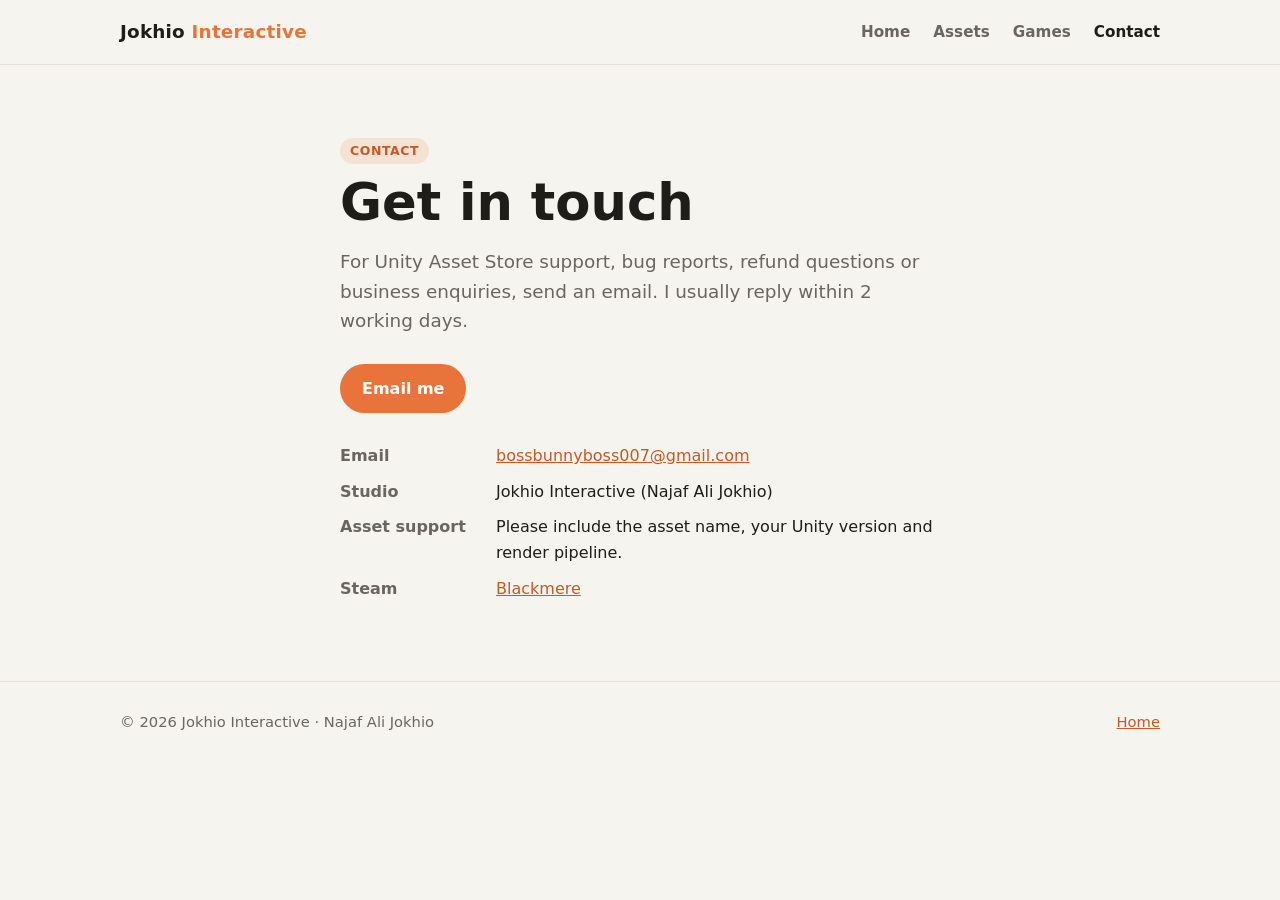
==== contact.html @ dce66ff0 "Publisher website: home, contact, Cute Shooter Animals, Blackmere" ====
<!doctype html>
<html lang="en">
<head>
  <meta charset="utf-8">
  <meta name="viewport" content="width=device-width, initial-scale=1">
  <title>Contact – Jokhio Interactive</title>
  <meta name="description" content="Contact Jokhio Interactive for asset support, questions and business enquiries.">
  <link rel="stylesheet" href="style.css">
  <link rel="icon" href="images/favicon.png">
</head>
<body>
  <header class="site">
    <div class="wrap">
      <a class="brand" href="index.html">Jokhio <span>Interactive</span></a>
      <nav>
        <a href="index.html">Home</a>
        <a href="index.html#assets">Assets</a>
        <a href="index.html#games">Games</a>
        <a href="contact.html" aria-current="page">Contact</a>
      </nav>
    </div>
  </header>

  <main>
    <section class="hero">
      <div class="wrap contact-box">
        <span class="tag">Contact</span>
        <h1>Get in touch</h1>
        <p>For Unity Asset Store support, bug reports, refund questions or business enquiries, send an email.
          I usually reply within 2 working days.</p>
        <a class="btn" href="mailto:bossbunnyboss007@gmail.com?subject=Jokhio%20Interactive%20enquiry">Email me</a>
        <dl>
          <dt>Email</dt><dd><a href="mailto:bossbunnyboss007@gmail.com">bossbunnyboss007@gmail.com</a></dd>
          <dt>Studio</dt><dd>Jokhio Interactive (Najaf Ali Jokhio)</dd>
          <dt>Asset support</dt><dd>Please include the asset name, your Unity version and render pipeline.</dd>
          <dt>Steam</dt><dd><a href="https://store.steampowered.com/app/5117120/Blackmere/" target="_blank" rel="noopener">Blackmere</a></dd>
        </dl>
      </div>
    </section>
  </main>

  <footer class="site">
    <div class="wrap">
      <span>© 2026 Jokhio Interactive · Najaf Ali Jokhio</span>
      <span><a href="index.html">Home</a></span>
    </div>
  </footer>
</body>
</html>
---- style.css ----
:root {
  --bg: #f6f4ef;
  --surface: #ffffff;
  --text: #1f1d1a;
  --muted: #6b6560;
  --accent: #e8743b;
  --accent-dark: #c65a24;
  --line: #e6e1d8;
  --radius: 14px;
  --max: 1080px;
}
@media (prefers-color-scheme: dark) {
  :root {
    --bg: #15140f;
    --surface: #1f1d18;
    --text: #f2eee6;
    --muted: #a59e93;
    --line: #34302a;
  }
}
* { box-sizing: border-box; }
html { scroll-behavior: smooth; }
body {
  margin: 0;
  font-family: "Segoe UI", system-ui, -apple-system, Roboto, Helvetica, Arial, sans-serif;
  background: var(--bg);
  color: var(--text);
  line-height: 1.6;
}
a { color: var(--accent-dark); }
@media (prefers-color-scheme: dark) { a { color: var(--accent); } }
img { max-width: 100%; display: block; }

.wrap { width: 100%; max-width: var(--max); margin: 0 auto; padding: 0 20px; }

header.site {
  position: sticky; top: 0; z-index: 10;
  background: color-mix(in srgb, var(--bg) 88%, transparent);
  backdrop-filter: blur(8px);
  border-bottom: 1px solid var(--line);
}
header.site .wrap { display: flex; align-items: center; justify-content: space-between; height: 64px; gap: 16px; }
.brand { font-weight: 800; font-size: 1.15rem; text-decoration: none; color: var(--text); letter-spacing: .2px; }
.brand span { color: var(--accent); }
nav a { margin-left: 18px; text-decoration: none; color: var(--muted); font-weight: 600; font-size: .95rem; }
nav a:hover, nav a[aria-current="page"] { color: var(--text); }

.hero { padding: 72px 0 40px; }
.hero h1 { font-size: clamp(2rem, 5vw, 3.2rem); line-height: 1.12; margin: 0 0 16px; }
.hero p { font-size: 1.15rem; color: var(--muted); max-width: 640px; margin: 0 0 28px; }
.btn {
  display: inline-block; padding: 12px 22px; border-radius: 999px; background: var(--accent);
  color: #fff; text-decoration: none; font-weight: 700; margin-right: 10px; margin-bottom: 10px;
}
.btn:hover { background: var(--accent-dark); }
.btn.ghost { background: transparent; color: var(--text); border: 2px solid var(--line); }

section { padding: 40px 0; }
section h2 { font-size: 1.7rem; margin: 0 0 8px; }
section .lead { color: var(--muted); margin: 0 0 24px; }

.card {
  background: var(--surface); border: 1px solid var(--line); border-radius: var(--radius);
  overflow: hidden;
}
.card .body { padding: 22px; }
.card h3 { margin: 0 0 6px; font-size: 1.3rem; }
.tag { display: inline-block; font-size: .78rem; font-weight: 700; text-transform: uppercase; letter-spacing: .6px;
  color: var(--accent-dark); background: color-mix(in srgb, var(--accent) 14%, transparent); padding: 3px 10px; border-radius: 999px; margin-bottom: 10px; }
.grid { display: grid; grid-template-columns: repeat(auto-fit, minmax(300px, 1fr)); gap: 22px; }
.feature-list { margin: 12px 0 0; padding-left: 20px; }
.feature-list li { margin: 4px 0; }
.steam-embed { width: 100%; height: 190px; border: 0; display: block; }

.skills { display: flex; flex-wrap: wrap; gap: 10px; }
.skills span { border: 1px solid var(--line); border-radius: 999px; padding: 6px 14px; font-weight: 600; font-size: .92rem; background: var(--surface); }

.contact-box { max-width: 640px; }
.contact-box dl { display: grid; grid-template-columns: 140px 1fr; gap: 10px 16px; margin: 20px 0 0; }
.contact-box dt { color: var(--muted); font-weight: 600; }
.contact-box dd { margin: 0; overflow-wrap: anywhere; }

footer.site { border-top: 1px solid var(--line); margin-top: 40px; padding: 28px 0; color: var(--muted); font-size: .92rem; }
footer.site .wrap { display: flex; flex-wrap: wrap; justify-content: space-between; gap: 12px; }

.brand { white-space: nowrap; }
@media (max-width: 560px) {
  header.site .wrap { height: auto; flex-direction: column; align-items: flex-start; padding-top: 10px; padding-bottom: 8px; gap: 4px; }
  nav a { margin-left: 0; margin-right: 14px; font-size: .9rem; }
  .contact-box dl { grid-template-columns: 1fr; }
  .hero { padding-top: 48px; }
}
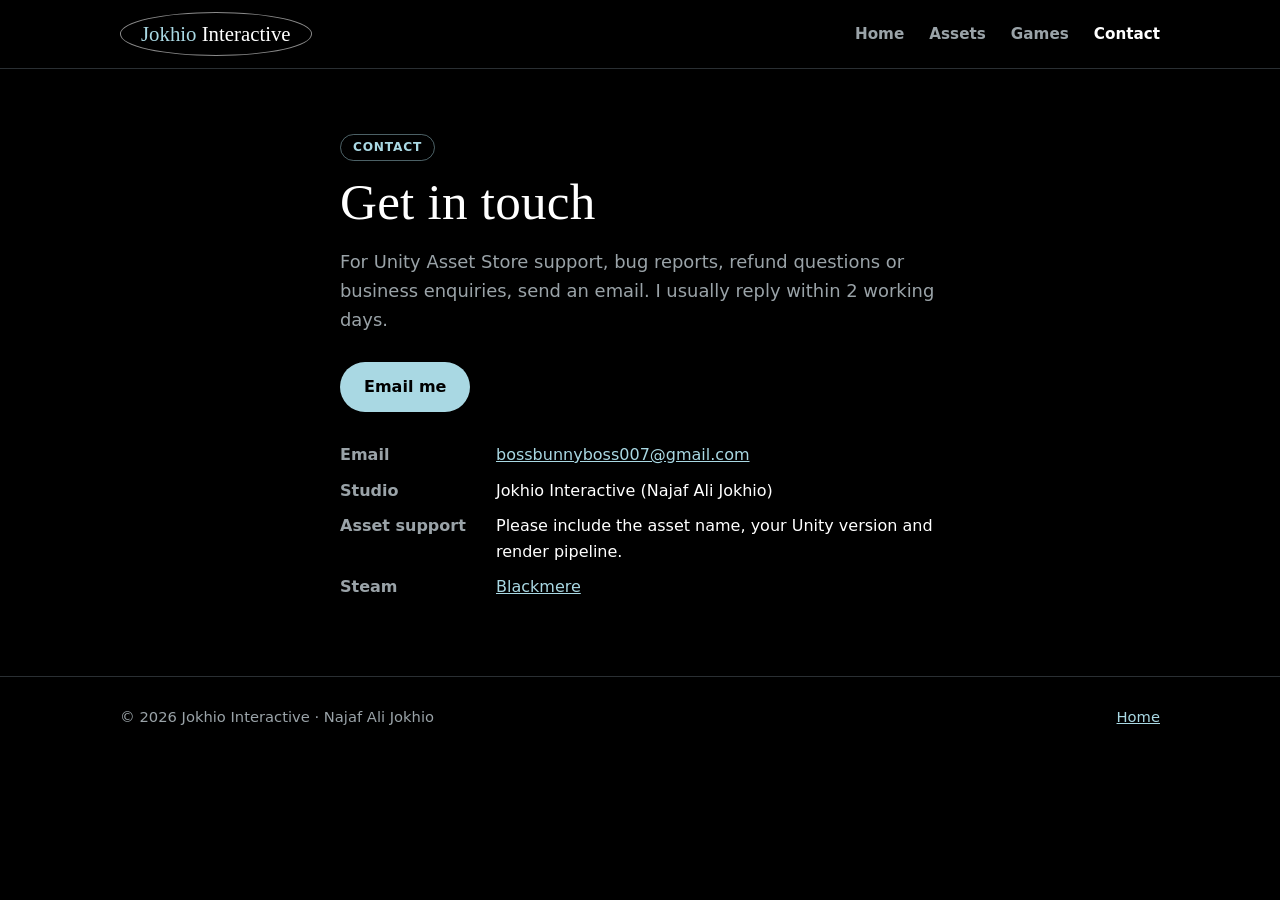
==== commit f88dc98d: "Dark theme matching the Jokhio Interactive logo" ====
--- a/contact.html
+++ b/contact.html
@@ -3,15 +3,16 @@
 <head>
   <meta charset="utf-8">
   <meta name="viewport" content="width=device-width, initial-scale=1">
-  <title>Contact – Jokhio Interactive</title>
+  <title>Contact &ndash; Jokhio Interactive</title>
   <meta name="description" content="Contact Jokhio Interactive for asset support, questions and business enquiries.">
   <link rel="stylesheet" href="style.css">
   <link rel="icon" href="images/favicon.png">
+  <meta name="theme-color" content="#000000">
 </head>
 <body>
   <header class="site">
     <div class="wrap">
-      <a class="brand" href="index.html">Jokhio <span>Interactive</span></a>
+      <a class="brand" href="index.html"><span class="j">Jokhio</span> Interactive</a>
       <nav>
         <a href="index.html">Home</a>
         <a href="index.html#assets">Assets</a>
@@ -41,7 +42,7 @@
 
   <footer class="site">
     <div class="wrap">
-      <span>© 2026 Jokhio Interactive · Najaf Ali Jokhio</span>
+      <span>&copy; 2026 Jokhio Interactive &middot; Najaf Ali Jokhio</span>
       <span><a href="index.html">Home</a></span>
     </div>
   </footer>
--- a/style.css
+++ b/style.css
@@ -1,79 +1,82 @@
 :root {
-  --bg: #f6f4ef;
-  --surface: #ffffff;
-  --text: #1f1d1a;
-  --muted: #6b6560;
-  --accent: #e8743b;
-  --accent-dark: #c65a24;
-  --line: #e6e1d8;
+  --bg: #000000;
+  --surface: #0d0f11;
+  --surface-2: #14181b;
+  --text: #ffffff;
+  --muted: #9aa3a8;
+  --accent: #a9d8e3;
+  --accent-dark: #7fbccb;
+  --line: #2a2f33;
+  --ring: #8a8a8a;
   --radius: 14px;
   --max: 1080px;
-}
-@media (prefers-color-scheme: dark) {
-  :root {
-    --bg: #15140f;
-    --surface: #1f1d18;
-    --text: #f2eee6;
-    --muted: #a59e93;
-    --line: #34302a;
-  }
+  --serif: "Times New Roman", Times, Georgia, serif;
+  --sans: "Segoe UI", system-ui, -apple-system, Roboto, Helvetica, Arial, sans-serif;
+  color-scheme: dark;
 }
 * { box-sizing: border-box; }
 html { scroll-behavior: smooth; }
 body {
   margin: 0;
-  font-family: "Segoe UI", system-ui, -apple-system, Roboto, Helvetica, Arial, sans-serif;
+  font-family: var(--sans);
   background: var(--bg);
   color: var(--text);
   line-height: 1.6;
 }
-a { color: var(--accent-dark); }
-@media (prefers-color-scheme: dark) { a { color: var(--accent); } }
+a { color: var(--accent); }
+a:hover { color: #ffffff; }
 img { max-width: 100%; display: block; }
+h1, h2, h3 { font-family: var(--serif); font-weight: 400; letter-spacing: .2px; }
 
 .wrap { width: 100%; max-width: var(--max); margin: 0 auto; padding: 0 20px; }
 
 header.site {
   position: sticky; top: 0; z-index: 10;
-  background: color-mix(in srgb, var(--bg) 88%, transparent);
+  background: rgba(0, 0, 0, .9);
   backdrop-filter: blur(8px);
   border-bottom: 1px solid var(--line);
 }
-header.site .wrap { display: flex; align-items: center; justify-content: space-between; height: 64px; gap: 16px; }
-.brand { font-weight: 800; font-size: 1.15rem; text-decoration: none; color: var(--text); letter-spacing: .2px; }
-.brand span { color: var(--accent); }
-nav a { margin-left: 18px; text-decoration: none; color: var(--muted); font-weight: 600; font-size: .95rem; }
-nav a:hover, nav a[aria-current="page"] { color: var(--text); }
+header.site .wrap { display: flex; align-items: center; justify-content: space-between; height: 68px; gap: 16px; }
+.brand {
+  font-family: var(--serif); font-size: 1.3rem; text-decoration: none; color: #fff; white-space: nowrap;
+  border: 1.5px solid var(--ring); border-radius: 50%; padding: 4px 20px;
+}
+.brand span.j { color: var(--accent); }
+nav a { margin-left: 20px; text-decoration: none; color: var(--muted); font-weight: 600; font-size: .95rem; }
+nav a:hover, nav a[aria-current="page"] { color: #fff; }
 
-.hero { padding: 72px 0 40px; }
-.hero h1 { font-size: clamp(2rem, 5vw, 3.2rem); line-height: 1.12; margin: 0 0 16px; }
-.hero p { font-size: 1.15rem; color: var(--muted); max-width: 640px; margin: 0 0 28px; }
+.hero { padding: 64px 0 36px; }
+.hero .logo { width: min(520px, 100%); margin: 0 0 28px; }
+.hero h1 { font-size: clamp(2rem, 5vw, 3.2rem); line-height: 1.15; margin: 0 0 16px; }
+.hero h1 em { font-style: normal; color: var(--accent); }
+.hero p { font-size: 1.12rem; color: var(--muted); max-width: 640px; margin: 0 0 28px; }
 .btn {
-  display: inline-block; padding: 12px 22px; border-radius: 999px; background: var(--accent);
-  color: #fff; text-decoration: none; font-weight: 700; margin-right: 10px; margin-bottom: 10px;
+  display: inline-block; padding: 12px 24px; border-radius: 999px; background: var(--accent);
+  color: #000; text-decoration: none; font-weight: 700; margin-right: 10px; margin-bottom: 10px;
 }
-.btn:hover { background: var(--accent-dark); }
-.btn.ghost { background: transparent; color: var(--text); border: 2px solid var(--line); }
+.btn:hover { background: #ffffff; color: #000; }
+.btn.ghost { background: transparent; color: #fff; border: 1.5px solid var(--ring); }
+.btn.ghost:hover { border-color: var(--accent); color: var(--accent); }
 
 section { padding: 40px 0; }
-section h2 { font-size: 1.7rem; margin: 0 0 8px; }
+section h2 { font-size: 2rem; margin: 0 0 6px; }
 section .lead { color: var(--muted); margin: 0 0 24px; }
 
-.card {
-  background: var(--surface); border: 1px solid var(--line); border-radius: var(--radius);
-  overflow: hidden;
+.card { background: var(--surface); border: 1px solid var(--line); border-radius: var(--radius); overflow: hidden; }
+.card .body { padding: 22px; }
+.card h3 { margin: 0 0 6px; font-size: 1.5rem; }
+.tag {
+  display: inline-block; font-size: .76rem; font-weight: 700; text-transform: uppercase; letter-spacing: .8px;
+  color: var(--accent); border: 1px solid rgba(169, 216, 227, .45); padding: 3px 12px; border-radius: 999px; margin-bottom: 12px;
 }
-.card .body { padding: 22px; }
-.card h3 { margin: 0 0 6px; font-size: 1.3rem; }
-.tag { display: inline-block; font-size: .78rem; font-weight: 700; text-transform: uppercase; letter-spacing: .6px;
-  color: var(--accent-dark); background: color-mix(in srgb, var(--accent) 14%, transparent); padding: 3px 10px; border-radius: 999px; margin-bottom: 10px; }
 .grid { display: grid; grid-template-columns: repeat(auto-fit, minmax(300px, 1fr)); gap: 22px; }
-.feature-list { margin: 12px 0 0; padding-left: 20px; }
+.feature-list { margin: 12px 0 0; padding-left: 20px; color: #d9dee1; }
 .feature-list li { margin: 4px 0; }
-.steam-embed { width: 100%; height: 190px; border: 0; display: block; }
+.feature-list li::marker { color: var(--accent); }
+.steam-embed { width: 100%; height: 190px; border: 0; display: block; background: var(--surface-2); }
 
 .skills { display: flex; flex-wrap: wrap; gap: 10px; }
-.skills span { border: 1px solid var(--line); border-radius: 999px; padding: 6px 14px; font-weight: 600; font-size: .92rem; background: var(--surface); }
+.skills span { border: 1px solid var(--line); border-radius: 999px; padding: 6px 14px; font-weight: 600; font-size: .92rem; background: var(--surface); color: #d9dee1; }
 
 .contact-box { max-width: 640px; }
 .contact-box dl { display: grid; grid-template-columns: 140px 1fr; gap: 10px 16px; margin: 20px 0 0; }
@@ -83,10 +86,9 @@
 footer.site { border-top: 1px solid var(--line); margin-top: 40px; padding: 28px 0; color: var(--muted); font-size: .92rem; }
 footer.site .wrap { display: flex; flex-wrap: wrap; justify-content: space-between; gap: 12px; }
 
-.brand { white-space: nowrap; }
 @media (max-width: 560px) {
-  header.site .wrap { height: auto; flex-direction: column; align-items: flex-start; padding-top: 10px; padding-bottom: 8px; gap: 4px; }
+  header.site .wrap { height: auto; flex-direction: column; align-items: flex-start; padding-top: 10px; padding-bottom: 8px; gap: 6px; }
   nav a { margin-left: 0; margin-right: 14px; font-size: .9rem; }
   .contact-box dl { grid-template-columns: 1fr; }
-  .hero { padding-top: 48px; }
+  .hero { padding-top: 40px; }
 }
